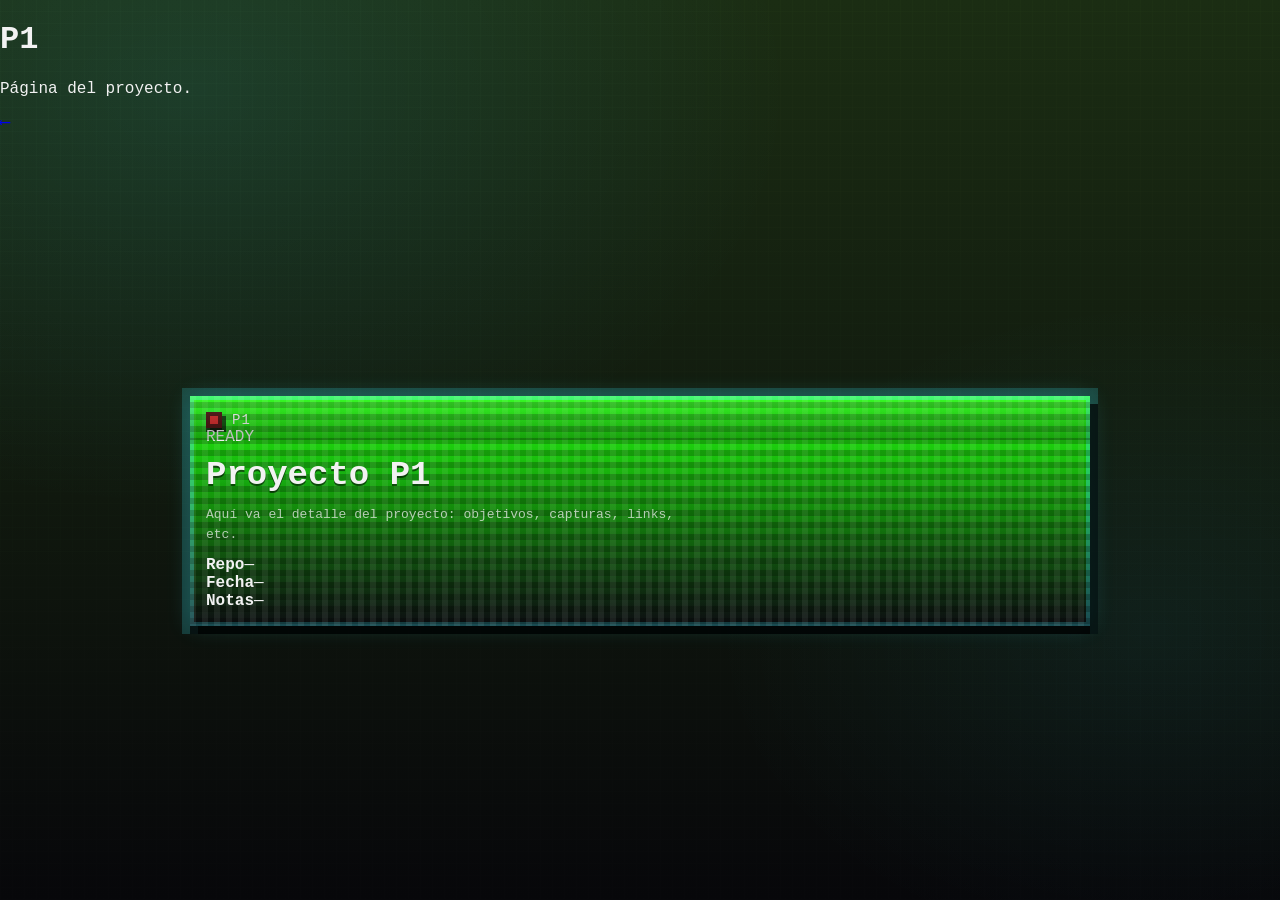
==== p1.html @ d9bd28b8 "Flechas y colores nuevos" ====
<!doctype html>
<html lang="es">

<head>
    <meta charset="utf-8" />
    <meta name="viewport" content="width=device-width, initial-scale=1" />
    <title>P1</title>
    <link rel="stylesheet" href="assets/styles.css" />
</head>

<body>
    <header class="topbar">
        <div class="title">
            <h1>P1</h1>
            <p>Página del proyecto.</p>
        </div>
        <div class="controls">
            <a class="pixel-btn" href="index.html"
                style="display:inline-block;text-decoration:none;line-height:1;">⟵</a>
        </div>
    </header>

    <main class="screen" style="height:calc(100vh - 86px); padding: 18px clamp(16px,4vw,44px) 28px;">
        <div class="card is-active" style="width:min(900px, 100%); height:auto; padding:0;">
            <div class="card-inner">
                <div class="row">
                    <div class="proj"><span class="dot"></span><span>P1</span></div>
                    <span class="chip">READY</span>
                </div>
                <h2 class="big">Proyecto P1</h2>
                <p class="desc">
                    Aquí va el detalle del proyecto: objetivos, capturas, links, etc.
                </p>
                <div class="stats">
                    <div class="stat"><b>Repo</b><span>—</span></div>
                    <div class="stat"><b>Fecha</b><span>—</span></div>
                    <div class="stat"><b>Notas</b><span>—</span></div>
                </div>
            </div>
        </div>
    </main>
</body>

</html>
---- assets/styles.css ----
/* ======================================================
   VARIABLES – TEMA VIDEOJUEGO (ALTO CONTRASTE + NEÓN)
====================================================== */

:root {
  /* fondo más profundo */
  --bg0: #1b2d13;
  --bg1: #07070a;

  /* tarjetas más claras que el fondo */
  --panel: #15ff00;
  --panel2: #101116;

  /* texto */
  --ink: #f2f2f2;
  --muted: #b8b8b8;

  --line: #2f323a;
  --shadow: #000;

  /* acento neón retro */
  --accent: #d42727;

  --pixel: 4px;
  --gap: 22px;
  --snapPad: clamp(24px, 5vw, 64px);

  --cardW: min(86vw, 520px);
  --cardH: min(70vh, 360px);

  --dim: 0.55;
}

/* ======================================================
   BASE
====================================================== */

* {
  box-sizing: border-box;
}

body {
  margin: 0;
  color: var(--ink);
  font-family: ui-monospace, SFMono-Regular, Menlo, Monaco, Consolas, "Liberation Mono", monospace;

  height: 100vh;
  overflow: hidden;

  display: flex;
  flex-direction: column;

  background:
    radial-gradient(1000px 700px at 15% 10%, rgba(65, 241, 255, .10) 0%, transparent 60%),
    radial-gradient(800px 600px at 90% 70%, rgba(65, 241, 255, .06) 0%, transparent 55%),
    linear-gradient(180deg, var(--bg0), var(--bg1));
}

/* grid pixelado sutil */
body::before {
  content: "";
  position: fixed;
  inset: 0;
  pointer-events: none;
  background:
    linear-gradient(90deg, rgba(255, 255, 255, .05) 1px, transparent 1px) 0 0/12px 12px,
    linear-gradient(0deg, rgba(255, 255, 255, .05) 1px, transparent 1px) 0 0/12px 12px;
  mix-blend-mode: overlay;
}

/* ======================================================
   LAYOUT
====================================================== */

.screen {
  flex: 1;
  display: flex;
  justify-content: center;
  align-items: center;
  min-height: 0;
  
}

/* ======================================================
   CARRUSEL
====================================================== */
.rail {
  width: 100vw;
  /* ocupa TODO el ancho visible */
  max-width: none;
  /* quita el límite de 1400px */
  margin: 0;
  /* quita el centrado tipo “caja” */

  display: flex;
  flex-wrap: nowrap;
  align-items: center;
  justify-content: flex-start;
  gap: var(--gap);

  overflow-x: auto;
  overflow-y: hidden;

  scroll-snap-type: x mandatory;
  scroll-behavior: smooth;

  padding: 18px var(--snapPad);

  -webkit-overflow-scrolling: touch;

  scrollbar-width: thin;
  scrollbar-color: #3a3a3a transparent;

  white-space: nowrap;

  /* IMPORTANTE: no uses 50% aquí si quieres “hasta el final” */
  scroll-padding-left: var(--snapPad);
  scroll-padding-right: var(--snapPad);
}

.rail::-webkit-scrollbar {
  height: 10px;
}

.rail::-webkit-scrollbar-thumb {
  background: #3a3a3a;
  border-radius: 999px;
}

.rail::-webkit-scrollbar-track {
  background: transparent;
}

/* ======================================================
   CARTAS PIXEL ART
====================================================== */

.card {
  flex: 0 0 auto;
  width: var(--cardW);
  height: var(--cardH);

  position: relative;
  display: block;
  text-decoration: none;
  color: inherit;

  background: linear-gradient(180deg, var(--panel), var(--panel2));
  image-rendering: pixelated;

  outline: var(--pixel) solid rgba(0, 0, 0, .55);
  outline-offset: calc(var(--pixel) * -1);

  box-shadow:
    0 calc(var(--pixel)*2) 0 0 rgba(0, 0, 0, .65),
    calc(var(--pixel)*2) calc(var(--pixel)*2) 0 0 rgba(0, 0, 0, .65),
    0 0 0 calc(var(--pixel)*2) rgba(10, 10, 14, .9),
    0 18px 40px rgba(0, 0, 0, .55);

  scroll-snap-align: center;
  scroll-margin-left: var(--snapPad);
  scroll-margin-right: var(--snapPad);

  opacity: var(--dim);
  transform: scale(.96);
  filter: saturate(.2) contrast(1.05);

  transition:
    opacity .18s ease,
    transform .18s ease,
    filter .18s ease,
    box-shadow .18s ease;
}

/* patrón pixel + leve bevel */
.card::before {
  content: "";
  position: absolute;
  inset: 0;
  background:
    linear-gradient(90deg, rgba(255, 255, 255, .07) 50%, transparent 50%) 0 0/12px 12px,
    linear-gradient(0deg, rgba(0, 0, 0, .22) 50%, transparent 50%) 0 0/12px 12px,
    linear-gradient(180deg, rgba(255, 255, 255, .06), transparent 50%, rgba(0, 0, 0, .22));
  pointer-events: none;
}

/* barra superior retro */
.card::after {
  content: "";
  position: absolute;
  top: 0;
  left: 0;
  right: 0;
  height: 44px;
  background: linear-gradient(180deg, rgba(255, 255, 255, .10), rgba(0, 0, 0, .25));
  pointer-events: none;
}

/* CARTA ACTIVA */
.card.is-active {
  opacity: 1;
  transform: scale(1);
  filter: none;

  outline: var(--pixel) solid rgba(65, 241, 255, .35);
  outline-offset: calc(var(--pixel) * -1);

  box-shadow:
    0 calc(var(--pixel)*2) 0 0 rgba(0, 0, 0, .70),
    calc(var(--pixel)*2) calc(var(--pixel)*2) 0 0 rgba(0, 0, 0, .70),
    0 0 0 calc(var(--pixel)*2) rgba(65, 241, 255, .18),
    0 0 22px rgba(65, 241, 255, .18);
}

/* ======================================================
   CONTENIDO INTERNO
====================================================== */

.card-inner {
  position: relative;
  height: 100%;
  padding: 16px;
  display: flex;
  flex-direction: column;
  gap: 12px;
}

.proj {
  display: flex;
  align-items: center;
  gap: 10px;
  font-size: 14px;
  letter-spacing: .08em;
  text-transform: uppercase;
}

.dot {
  width: 16px;
  height: 16px;
  background: var(--accent);
  outline: var(--pixel) solid rgba(0, 0, 0, .65);
  outline-offset: calc(var(--pixel)*-1);
  box-shadow:
    0 var(--pixel) 0 0 rgba(0, 0, 0, .65),
    var(--pixel) var(--pixel) 0 0 rgba(0, 0, 0, .65),
    0 0 12px rgba(65, 241, 255, .25);
}

.big {
  margin: 0;
  font-size: clamp(22px, 4vw, 34px);
  line-height: 1.05;
  text-shadow:
    0 2px 0 rgba(0, 0, 0, .55),
    0 0 18px rgba(65, 241, 255, .10);
}

.desc {
  margin: 0;
  color: rgba(242, 242, 242, .72);
  font-size: 13px;
  line-height: 1.5;
  max-width: 60ch;
}

/* ======================================================
   HOVER + ACCESIBILIDAD
====================================================== */

.card,
.rail {
  user-select: none;
}

/* Hover highlight */
.rail:hover .card {
  transform: scale(.96);
  filter: saturate(.2);
}

.rail:hover .card:hover {
  opacity: 1;
  transform: scale(1);
  filter: none;
  outline: var(--pixel) solid rgba(65, 241, 255, .35);
  box-shadow:
    0 calc(var(--pixel)*2) 0 0 rgba(0, 0, 0, .70),
    calc(var(--pixel)*2) calc(var(--pixel)*2) 0 0 rgba(0, 0, 0, .70),
    0 0 0 calc(var(--pixel)*2) rgba(65, 241, 255, .18),
    0 0 22px rgba(65, 241, 255, .18);
}

.card:focus-visible {
  opacity: 1;
  transform: scale(1);
  filter: none;
  outline: var(--pixel) solid var(--accent);
  outline-offset: calc(var(--pixel) * -1);
}

/* ======================================================
   REDUCED MOTION
====================================================== */

@media (prefers-reduced-motion: reduce) {
  .rail {
    scroll-behavior: auto;
  }

  .card {
    transition: none;
  }
}
/* ======================================================
   FLECHAS LATERALES
====================================================== */

.nav-arrow {
  position: fixed;
  top: 50%;
  transform: translateY(-50%);

  width: 64px;
  height: 64px;

  font-size: 42px;
  font-family: inherit;
  color: var(--accent);

  background: linear-gradient(180deg, #15161a, #0c0d11);
  border: none;
  cursor: pointer;

  outline: var(--pixel) solid rgba(0, 0, 0, .6);
  outline-offset: calc(var(--pixel) * -1);

  box-shadow:
    0 var(--pixel) 0 0 rgba(0, 0, 0, .6),
    var(--pixel) var(--pixel) 0 0 rgba(0, 0, 0, .6),
    0 0 20px rgba(65, 241, 255, .15);

  transition: transform .15s ease, box-shadow .15s ease, opacity .15s ease;

  z-index: 100;
}

/* Posición */
.nav-arrow.left {
  left: 24px;
}

.nav-arrow.right {
  right: 24px;
}

/* Hover */
.nav-arrow:hover {
  transform: translateY(-50%) scale(1.1);
  box-shadow:
    0 var(--pixel) 0 0 rgba(0, 0, 0, .6),
    var(--pixel) var(--pixel) 0 0 rgba(0, 0, 0, .6),
    0 0 30px rgba(65, 241, 255, .35);
}

/* Active (click) */
.nav-arrow:active {
  transform: translateY(-50%) scale(.95);
}

/* Opcional: ocultarlas en móvil */
@media (max-width: 768px) {
  .nav-arrow {
    display: none;
  }
}
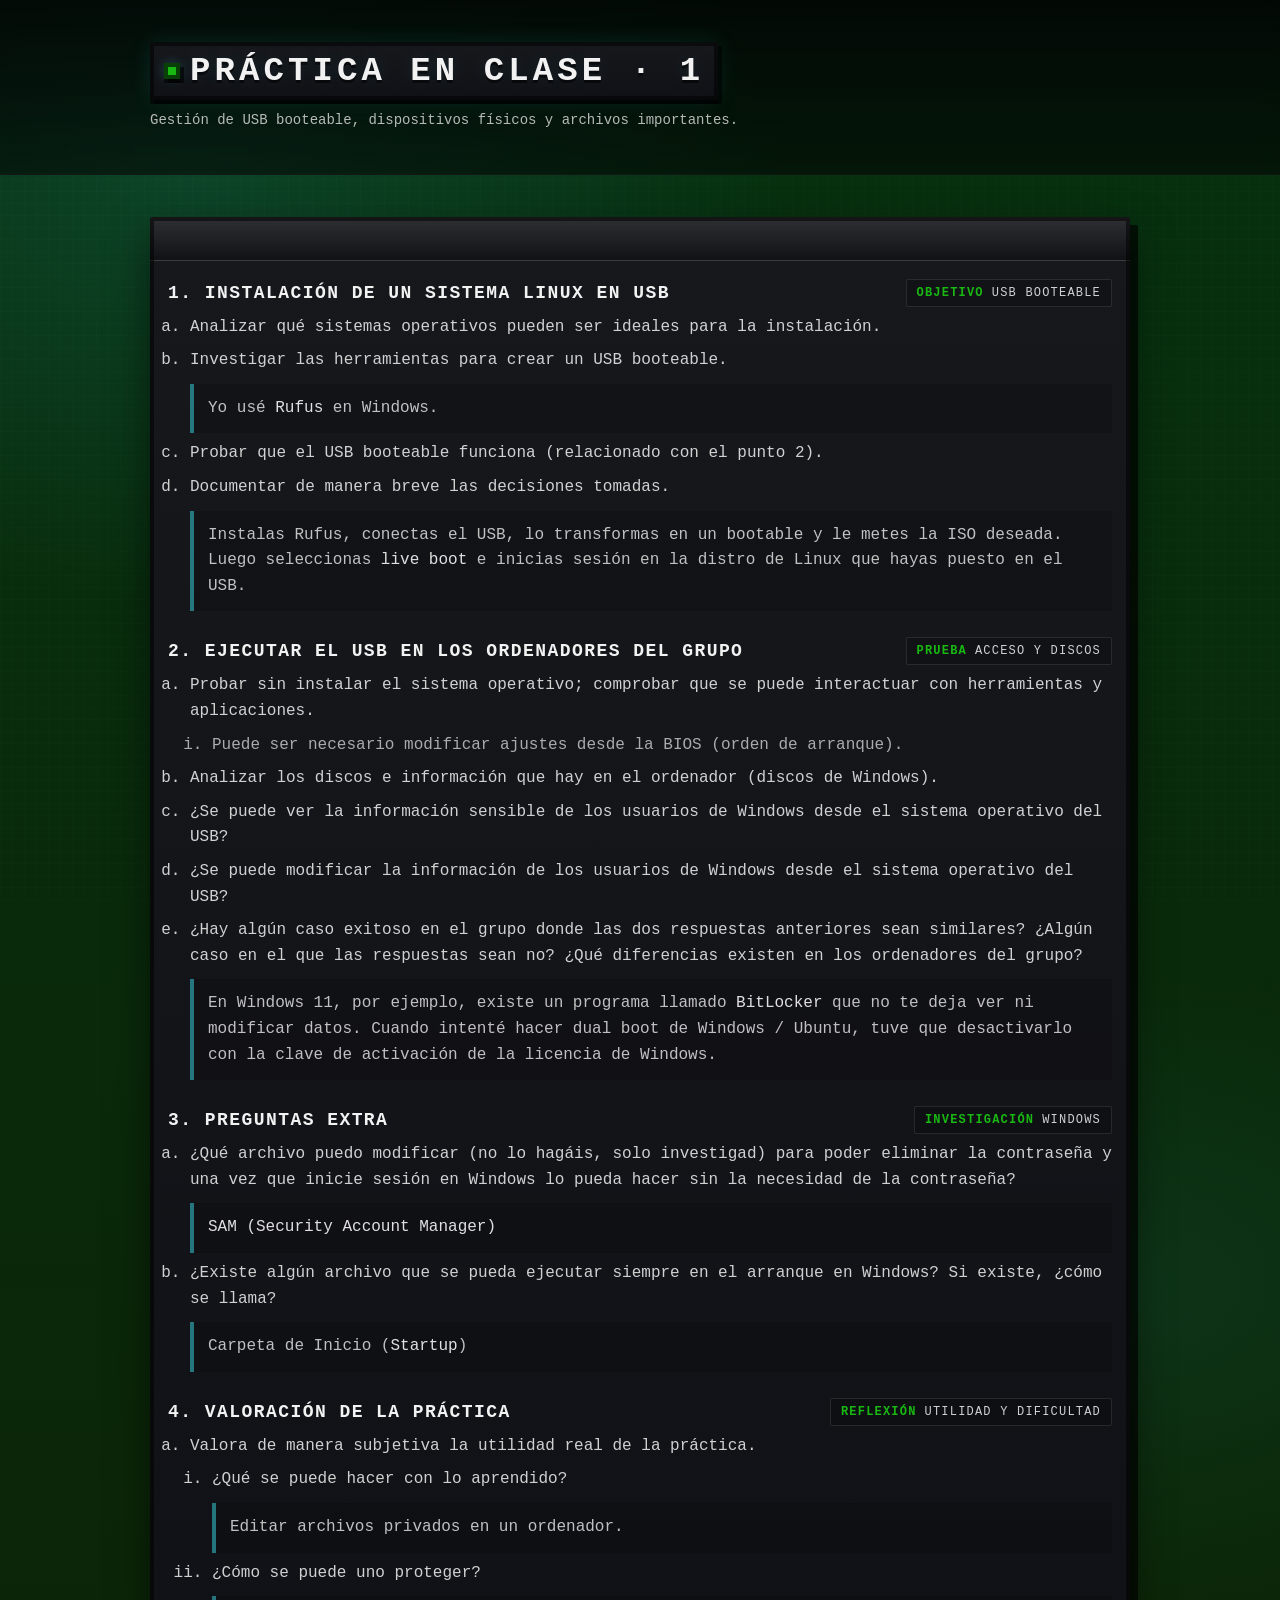
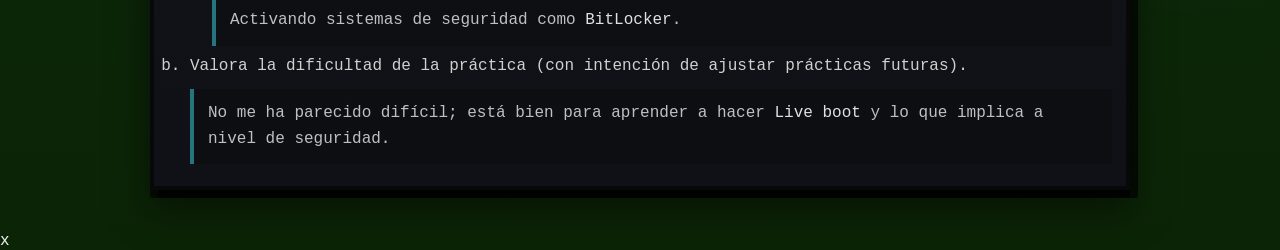
==== commit eef2d2af: "final v1" ====
--- a/p1.html
+++ b/p1.html
@@ -4,41 +4,369 @@
 <head>
     <meta charset="utf-8" />
     <meta name="viewport" content="width=device-width, initial-scale=1" />
-    <title>P1</title>
-    <link rel="stylesheet" href="assets/styles.css" />
+    <title>Práctica en clase - 1</title>
+    <style>
+        :root {
+            --bg0: #063110;
+            --bg1: #0c2406;
+            --panel: #17181c;
+            --panel2: #101116;
+            --ink: #f2f2f2;
+            --muted: #b8b8b8;
+            --line: #2f323a;
+            --accent: #19b813;
+            --pixel: 4px;
+            --pad: clamp(18px, 4vw, 42px);
+            --max: 980px;
+        }
+
+        * {
+            box-sizing: border-box;
+        }
+
+        body {
+            margin: 0;
+            min-height: 100vh;
+            color: var(--ink);
+            font-family: ui-monospace, SFMono-Regular, Menlo, Monaco, Consolas, "Liberation Mono", monospace;
+            background:
+                radial-gradient(1000px 700px at 15% 10%, rgba(65, 241, 255, .10) 0%, transparent 60%),
+                radial-gradient(800px 600px at 90% 70%, rgba(65, 241, 255, .06) 0%, transparent 55%),
+                linear-gradient(180deg, var(--bg0), var(--bg1));
+            overflow-x: hidden;
+        }
+
+        body::before {
+            content: "";
+            position: fixed;
+            inset: 0;
+            pointer-events: none;
+            background:
+                linear-gradient(90deg, rgba(255, 255, 255, .05) 1px, transparent 1px) 0 0/12px 12px,
+                linear-gradient(0deg, rgba(255, 255, 255, .05) 1px, transparent 1px) 0 0/12px 12px;
+            mix-blend-mode: overlay;
+        }
+
+        header {
+            position: sticky;
+            top: 0;
+            z-index: 10;
+            backdrop-filter: blur(8px);
+            background: linear-gradient(180deg, rgba(2, 2, 3, .85), rgba(2, 2, 3, .55));
+            border-bottom: 1px solid rgba(255, 255, 255, .06);
+        }
+
+        .wrap {
+            width: min(var(--max), calc(100vw - 2*var(--pad)));
+            margin: 0 auto;
+            padding: var(--pad) 0;
+        }
+
+        .title {
+            display: flex;
+            align-items: center;
+            gap: 12px;
+            flex-wrap: wrap;
+            margin: 0;
+            letter-spacing: .12em;
+            text-transform: uppercase;
+            font-size: clamp(22px, 3vw, 34px);
+            text-shadow: 0 3px 0 rgba(0, 0, 0, .55), 0 0 18px rgba(65, 241, 255, .10);
+        }
+
+        .badge {
+            display: inline-flex;
+            align-items: center;
+            gap: 10px;
+            padding: 10px 14px;
+            background: linear-gradient(180deg, var(--panel), var(--panel2));
+            outline: var(--pixel) solid rgba(0, 0, 0, .55);
+            outline-offset: calc(var(--pixel) * -1);
+            box-shadow:
+                0 var(--pixel) 0 0 rgba(0, 0, 0, .6),
+                var(--pixel) var(--pixel) 0 0 rgba(0, 0, 0, .6),
+                0 0 22px rgba(65, 241, 255, .10);
+            border-radius: 2px;
+        }
+
+        .dot {
+            width: 16px;
+            height: 16px;
+            background: var(--accent);
+            outline: var(--pixel) solid rgba(0, 0, 0, .65);
+            outline-offset: calc(var(--pixel) * -1);
+            box-shadow:
+                0 var(--pixel) 0 0 rgba(0, 0, 0, .65),
+                var(--pixel) var(--pixel) 0 0 rgba(0, 0, 0, .65),
+                0 0 12px rgba(65, 241, 255, .22);
+        }
+
+        .subtitle {
+            margin: 10px 0 0;
+            color: rgba(242, 242, 242, .75);
+            line-height: 1.55;
+            max-width: 80ch;
+            font-size: 14px;
+        }
+
+        main {
+            position: relative;
+        }
+
+        .card {
+            background: linear-gradient(180deg, var(--panel), var(--panel2));
+            outline: var(--pixel) solid rgba(0, 0, 0, .55);
+            outline-offset: calc(var(--pixel) * -1);
+            box-shadow:
+                0 calc(var(--pixel)*2) 0 0 rgba(0, 0, 0, .65),
+                calc(var(--pixel)*2) calc(var(--pixel)*2) 0 0 rgba(0, 0, 0, .65),
+                0 18px 40px rgba(0, 0, 0, .50);
+            border-radius: 2px;
+            overflow: hidden;
+        }
+
+        .card .bar {
+            height: 44px;
+            background: linear-gradient(180deg, rgba(255, 255, 255, .10), rgba(0, 0, 0, .25));
+            border-bottom: 1px solid rgba(255, 255, 255, .06);
+        }
+
+        .content {
+            padding: 18px;
+            display: flex;
+            flex-direction: column;
+            gap: 18px;
+        }
+
+        h2 {
+            margin: 0;
+            font-size: 18px;
+            letter-spacing: .08em;
+            text-transform: uppercase;
+        }
+
+        .section-head {
+            display: flex;
+            align-items: center;
+            justify-content: space-between;
+            gap: 10px;
+            flex-wrap: wrap;
+        }
+
+        .chip {
+            display: inline-flex;
+            align-items: center;
+            gap: 8px;
+            padding: 6px 10px;
+            font-size: 12px;
+            letter-spacing: .10em;
+            text-transform: uppercase;
+            color: rgba(242, 242, 242, .85);
+            border: 1px solid rgba(255, 255, 255, .10);
+            background: rgba(0, 0, 0, .18);
+            border-radius: 2px;
+        }
+
+        .chip b {
+            color: var(--accent);
+        }
+
+        ol,
+        ul {
+            margin: 8px 0 0;
+            padding-left: 22px;
+        }
+
+        li {
+            margin: 8px 0;
+            line-height: 1.6;
+            color: rgba(242, 242, 242, .85);
+        }
+
+        li small {
+            color: rgba(242, 242, 242, .65);
+        }
+
+        .note {
+            margin-top: 10px;
+            padding: 12px 14px;
+            border-left: 4px solid rgba(65, 241, 255, .45);
+            background: rgba(0, 0, 0, .18);
+            color: rgba(242, 242, 242, .78);
+            line-height: 1.6;
+        }
+
+        code,
+        .mono {
+            font-family: inherit;
+            color: rgba(242, 242, 242, .92);
+        }
+
+        .muted {
+            color: rgba(242, 242, 242, .68);
+        }
+
+        footer {
+            padding: 28px 0 40px;
+            color: rgba(242, 242, 242, .55);
+            font-size: 12px;
+            text-align: center;
+        }
+
+        a {
+            color: var(--accent);
+        }
+    </style>
 </head>
 
 <body>
-    <header class="topbar">
-        <div class="title">
-            <h1>P1</h1>
-            <p>Página del proyecto.</p>
-        </div>
-        <div class="controls">
-            <a class="pixel-btn" href="index.html"
-                style="display:inline-block;text-decoration:none;line-height:1;">⟵</a>
+    <header>
+        <div class="wrap">
+            <h1 class="title">
+                <span class="badge">
+                    <span class="dot" aria-hidden="true"></span>
+                    PRÁCTICA EN CLASE · 1
+                </span>
+            </h1>
+            <p class="subtitle">
+                Gestión de USB booteable, dispositivos físicos y archivos importantes.
+            </p>
         </div>
     </header>
 
-    <main class="screen" style="height:calc(100vh - 86px); padding: 18px clamp(16px,4vw,44px) 28px;">
-        <div class="card is-active" style="width:min(900px, 100%); height:auto; padding:0;">
-            <div class="card-inner">
-                <div class="row">
-                    <div class="proj"><span class="dot"></span><span>P1</span></div>
-                    <span class="chip">READY</span>
-                </div>
-                <h2 class="big">Proyecto P1</h2>
-                <p class="desc">
-                    Aquí va el detalle del proyecto: objetivos, capturas, links, etc.
-                </p>
-                <div class="stats">
-                    <div class="stat"><b>Repo</b><span>—</span></div>
-                    <div class="stat"><b>Fecha</b><span>—</span></div>
-                    <div class="stat"><b>Notas</b><span>—</span></div>
-                </div>
+    <main class="wrap">
+        <article class="card">
+            <div class="bar" aria-hidden="true"></div>
+            <div class="content">
+
+                <section>
+                    <div class="section-head">
+                        <h2>1. Instalación de un sistema Linux en USB</h2>
+                        <span class="chip"><b>Objetivo</b> USB booteable</span>
+                    </div>
+                    <ol type="a">
+                        <li>
+                            Analizar qué sistemas operativos pueden ser ideales para la instalación.
+                        </li>
+                        <li>
+                            Investigar las herramientas para crear un USB booteable.
+                            <div class="note">
+                                Yo usé <span class="mono">Rufus</span> en Windows.
+                            </div>
+                        </li>
+                        <li>
+                            Probar que el USB booteable funciona (relacionado con el punto 2).
+                        </li>
+                        <li>
+                            Documentar de manera breve las decisiones tomadas.
+                            <div class="note">
+                                Instalas Rufus, conectas el USB, lo transformas en un bootable y le metes la ISO
+                                deseada.
+                                Luego seleccionas <span class="mono">live boot</span> e inicias sesión en la distro de
+                                Linux que hayas puesto en el USB.
+                            </div>
+                        </li>
+                    </ol>
+                </section>
+
+                <section>
+                    <div class="section-head">
+                        <h2>2. Ejecutar el USB en los ordenadores del grupo</h2>
+                        <span class="chip"><b>Prueba</b> acceso y discos</span>
+                    </div>
+                    <ol type="a">
+                        <li>
+                            Probar sin instalar el sistema operativo; comprobar que se puede interactuar con
+                            herramientas y aplicaciones.
+                            <ol type="i">
+                                <li class="muted">Puede ser necesario modificar ajustes desde la BIOS (orden de
+                                    arranque).</li>
+                            </ol>
+                        </li>
+                        <li>
+                            Analizar los discos e información que hay en el ordenador (discos de Windows).
+                        </li>
+                        <li>
+                            ¿Se puede ver la información sensible de los usuarios de Windows desde el sistema operativo
+                            del USB?
+                        </li>
+                        <li>
+                            ¿Se puede modificar la información de los usuarios de Windows desde el sistema operativo del
+                            USB?
+                        </li>
+                        <li>
+                            ¿Hay algún caso exitoso en el grupo donde las dos respuestas anteriores sean similares?
+                            ¿Algún caso en el que las respuestas sean no? ¿Qué diferencias existen en los ordenadores
+                            del grupo?
+                            <div class="note">
+                                En Windows 11, por ejemplo, existe un programa llamado <span
+                                    class="mono">BitLocker</span> que no te deja ver ni modificar datos.
+                                Cuando intenté hacer dual boot de Windows / Ubuntu, tuve que desactivarlo con la clave
+                                de activación de la licencia de Windows.
+                            </div>
+                        </li>
+                    </ol>
+                </section>
+
+                <section>
+                    <div class="section-head">
+                        <h2>3. Preguntas extra</h2>
+                        <span class="chip"><b>Investigación</b> Windows</span>
+                    </div>
+                    <ol type="a">
+                        <li>
+                            ¿Qué archivo puedo modificar (no lo hagáis, solo investigad) para poder eliminar la
+                            contraseña y una vez que inicie sesión en Windows lo pueda hacer sin la necesidad de la
+                            contraseña?
+                            <div class="note">
+                                <span class="mono">SAM (Security Account Manager)</span>
+                            </div>
+                        </li>
+                        <li>
+                            ¿Existe algún archivo que se pueda ejecutar siempre en el arranque en Windows? Si existe,
+                            ¿cómo se llama?
+                            <div class="note">
+                                Carpeta de Inicio (<span class="mono">Startup</span>)
+                            </div>
+                        </li>
+                    </ol>
+                </section>
+
+                <section>
+                    <div class="section-head">
+                        <h2>4. Valoración de la práctica</h2>
+                        <span class="chip"><b>Reflexión</b> utilidad y dificultad</span>
+                    </div>
+
+                    <ol type="a">
+                        <li>
+                            Valora de manera subjetiva la utilidad real de la práctica.
+                            <ol type="i">
+                                <li>
+                                    ¿Qué se puede hacer con lo aprendido?
+                                    <div class="note">Editar archivos privados en un ordenador.</div>
+                                </li>
+                                <li>
+                                    ¿Cómo se puede uno proteger?
+                                    <div class="note">Activando sistemas de seguridad como <span
+                                            class="mono">BitLocker</span>.</div>
+                                </li>
+                            </ol>
+                        </li>
+                        <li>
+                            Valora la dificultad de la práctica (con intención de ajustar prácticas futuras).
+                            <div class="note">
+                                No me ha parecido difícil; está bien para aprender a hacer <span class="mono">Live
+                                    boot</span> y lo que implica a nivel de seguridad.
+                            </div>
+                        </li>
+                    </ol>
+                </section>
+
             </div>
-        </div>
+        </article>
+
     </main>
 </body>
 
-</html>+</html>x
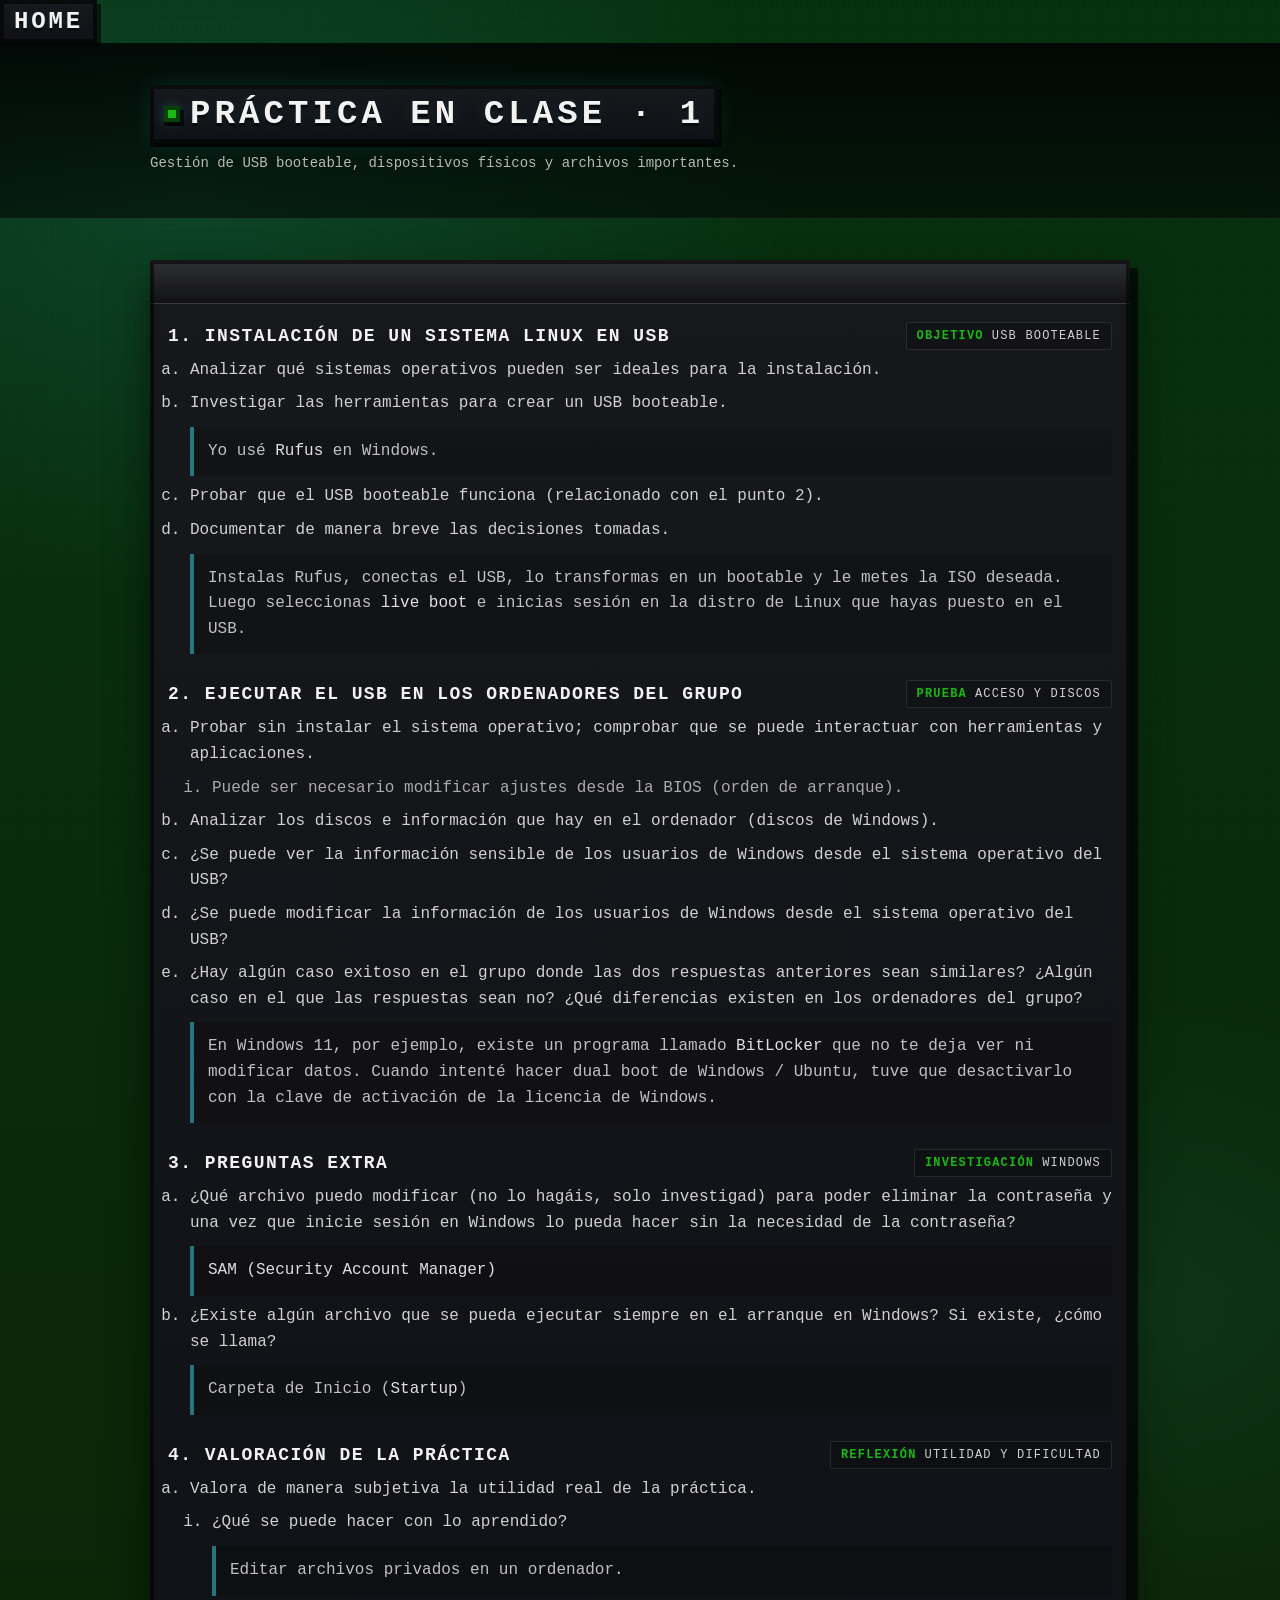
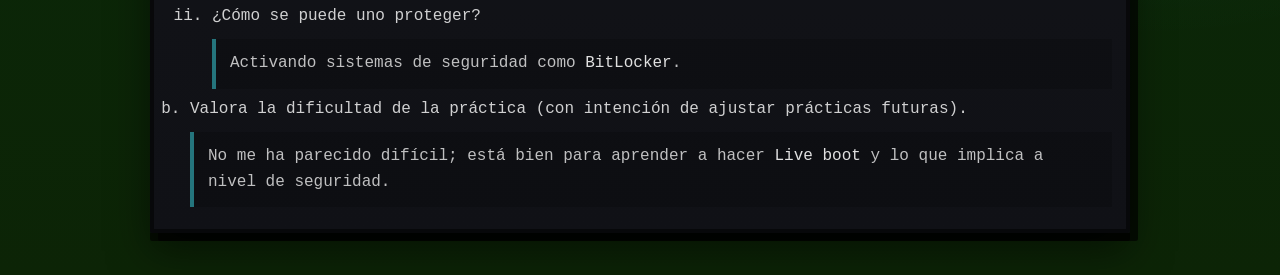
==== commit 073e6329: "botones y video" ====
--- a/p1.html
+++ b/p1.html
@@ -4,7 +4,10 @@
 <head>
     <meta charset="utf-8" />
     <meta name="viewport" content="width=device-width, initial-scale=1" />
-    <title>Práctica en clase - 1</title>
+    <h1 class="title">
+    
+        <a href="index.html" class="home-btn">HOME</a>
+    </h1>
     <style>
         :root {
             --bg0: #063110;
@@ -216,6 +219,29 @@
         a {
             color: var(--accent);
         }
+        .home-btn {
+    padding: 8px 14px;
+    font-size: 24px;
+    letter-spacing: .12em;
+    text-transform: uppercase;
+    text-decoration: none;
+    color: var(--ink);
+    background: linear-gradient(180deg, var(--panel), var(--panel2));
+    outline: var(--pixel) solid rgba(0, 0, 0, .6);
+    outline-offset: calc(var(--pixel) * -1);
+    box-shadow:
+        0 var(--pixel) 0 0 rgba(0, 0, 0, .6),
+        var(--pixel) var(--pixel) 0 0 rgba(0, 0, 0, .6);
+    transition: transform .08s ease;
+}
+
+.home-btn:hover {
+    transform: translateY(-2px);
+}
+
+.home-btn:active {
+    transform: translateY(2px);
+}
     </style>
 </head>
 
@@ -369,4 +395,4 @@
     </main>
 </body>
 
-</html>x+</html>
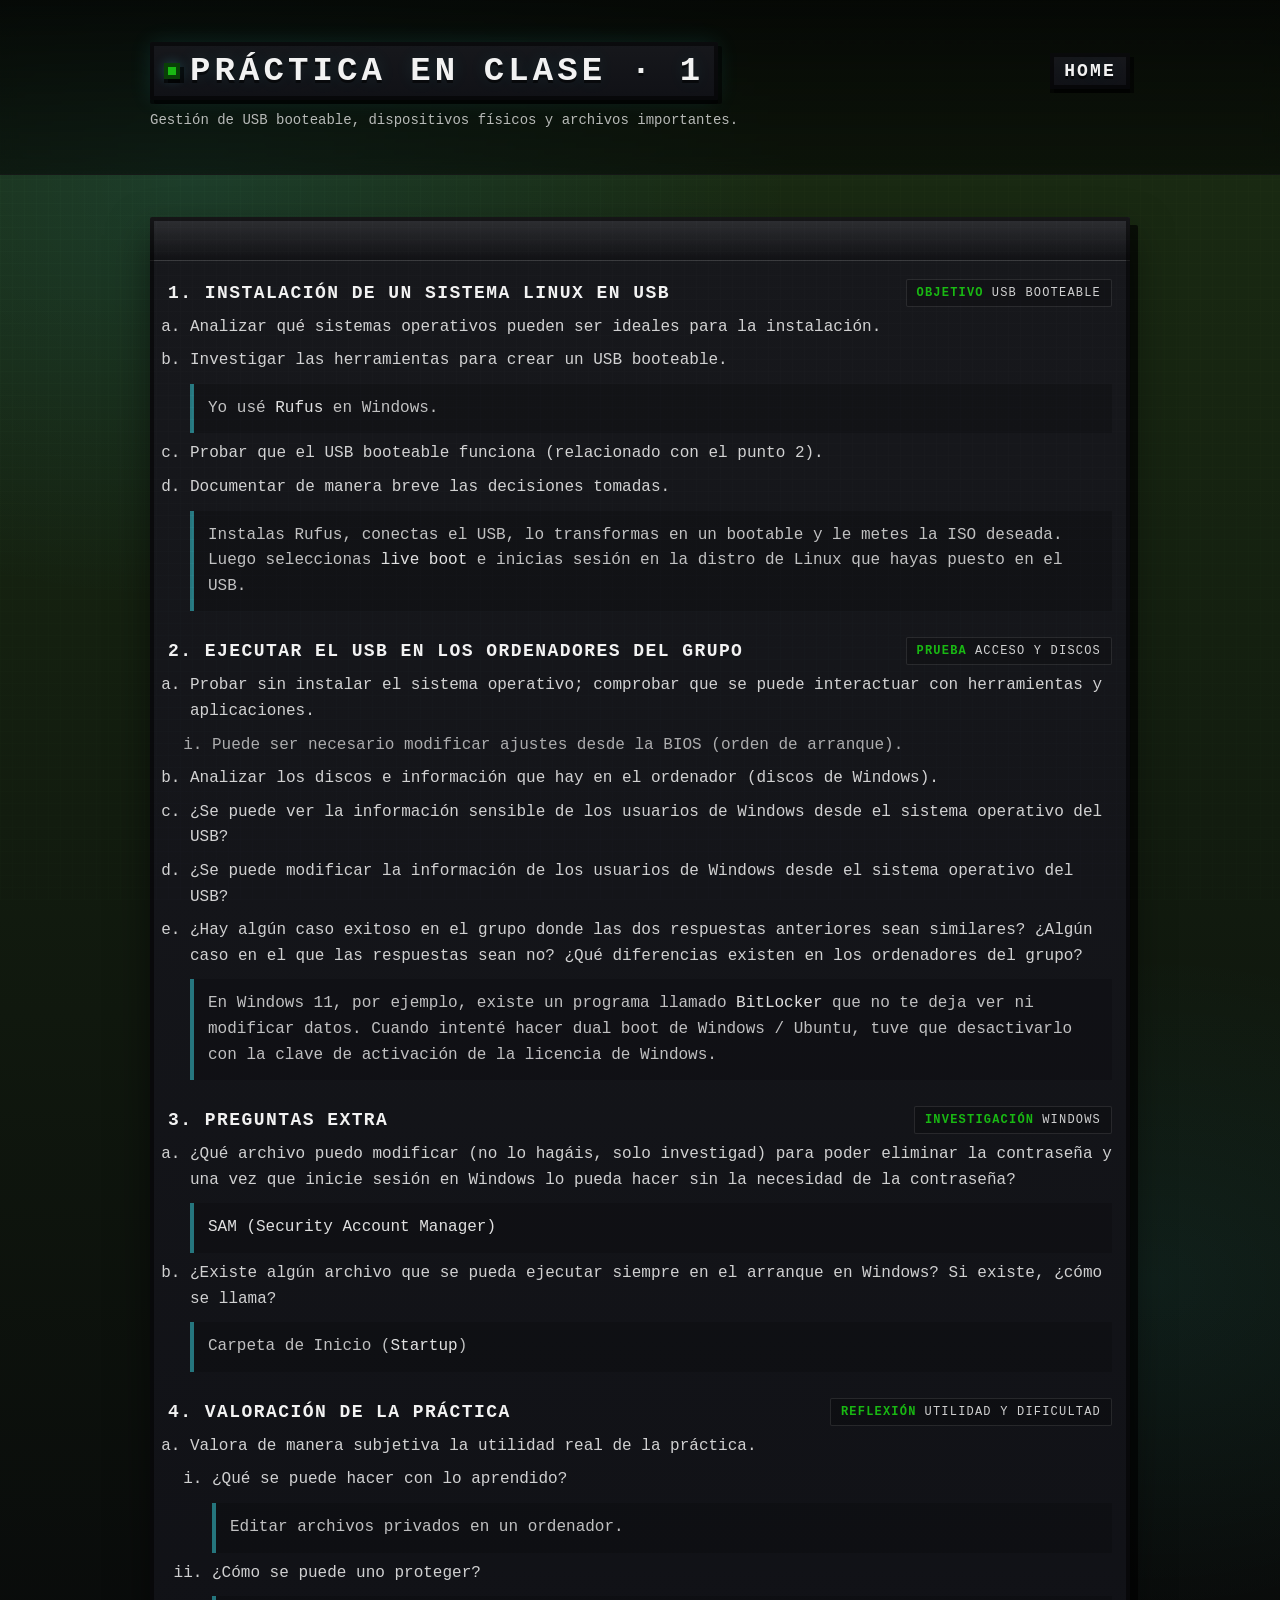
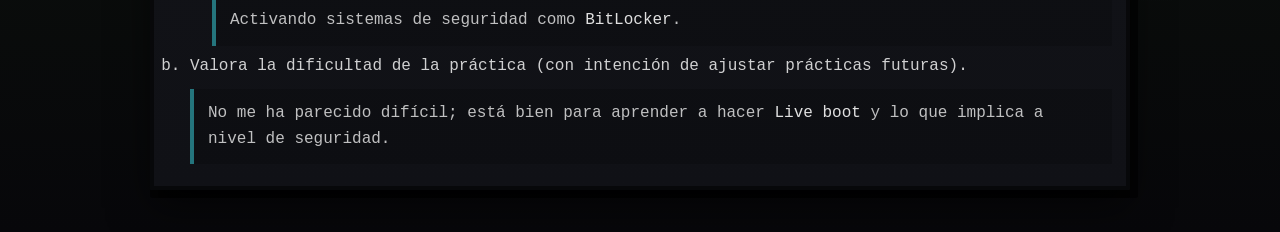
==== commit 8a85d350: "practica 2" ====
--- a/p1.html
+++ b/p1.html
@@ -4,245 +4,10 @@
 <head>
     <meta charset="utf-8" />
     <meta name="viewport" content="width=device-width, initial-scale=1" />
+    <link rel="stylesheet" href="assets/retro.css" />
     <h1 class="title">
     
-        <a href="index.html" class="home-btn">HOME</a>
-    </h1>
-    <style>
-        :root {
-            --bg0: #063110;
-            --bg1: #0c2406;
-            --panel: #17181c;
-            --panel2: #101116;
-            --ink: #f2f2f2;
-            --muted: #b8b8b8;
-            --line: #2f323a;
-            --accent: #19b813;
-            --pixel: 4px;
-            --pad: clamp(18px, 4vw, 42px);
-            --max: 980px;
-        }
-
-        * {
-            box-sizing: border-box;
-        }
-
-        body {
-            margin: 0;
-            min-height: 100vh;
-            color: var(--ink);
-            font-family: ui-monospace, SFMono-Regular, Menlo, Monaco, Consolas, "Liberation Mono", monospace;
-            background:
-                radial-gradient(1000px 700px at 15% 10%, rgba(65, 241, 255, .10) 0%, transparent 60%),
-                radial-gradient(800px 600px at 90% 70%, rgba(65, 241, 255, .06) 0%, transparent 55%),
-                linear-gradient(180deg, var(--bg0), var(--bg1));
-            overflow-x: hidden;
-        }
-
-        body::before {
-            content: "";
-            position: fixed;
-            inset: 0;
-            pointer-events: none;
-            background:
-                linear-gradient(90deg, rgba(255, 255, 255, .05) 1px, transparent 1px) 0 0/12px 12px,
-                linear-gradient(0deg, rgba(255, 255, 255, .05) 1px, transparent 1px) 0 0/12px 12px;
-            mix-blend-mode: overlay;
-        }
-
-        header {
-            position: sticky;
-            top: 0;
-            z-index: 10;
-            backdrop-filter: blur(8px);
-            background: linear-gradient(180deg, rgba(2, 2, 3, .85), rgba(2, 2, 3, .55));
-            border-bottom: 1px solid rgba(255, 255, 255, .06);
-        }
-
-        .wrap {
-            width: min(var(--max), calc(100vw - 2*var(--pad)));
-            margin: 0 auto;
-            padding: var(--pad) 0;
-        }
-
-        .title {
-            display: flex;
-            align-items: center;
-            gap: 12px;
-            flex-wrap: wrap;
-            margin: 0;
-            letter-spacing: .12em;
-            text-transform: uppercase;
-            font-size: clamp(22px, 3vw, 34px);
-            text-shadow: 0 3px 0 rgba(0, 0, 0, .55), 0 0 18px rgba(65, 241, 255, .10);
-        }
-
-        .badge {
-            display: inline-flex;
-            align-items: center;
-            gap: 10px;
-            padding: 10px 14px;
-            background: linear-gradient(180deg, var(--panel), var(--panel2));
-            outline: var(--pixel) solid rgba(0, 0, 0, .55);
-            outline-offset: calc(var(--pixel) * -1);
-            box-shadow:
-                0 var(--pixel) 0 0 rgba(0, 0, 0, .6),
-                var(--pixel) var(--pixel) 0 0 rgba(0, 0, 0, .6),
-                0 0 22px rgba(65, 241, 255, .10);
-            border-radius: 2px;
-        }
-
-        .dot {
-            width: 16px;
-            height: 16px;
-            background: var(--accent);
-            outline: var(--pixel) solid rgba(0, 0, 0, .65);
-            outline-offset: calc(var(--pixel) * -1);
-            box-shadow:
-                0 var(--pixel) 0 0 rgba(0, 0, 0, .65),
-                var(--pixel) var(--pixel) 0 0 rgba(0, 0, 0, .65),
-                0 0 12px rgba(65, 241, 255, .22);
-        }
-
-        .subtitle {
-            margin: 10px 0 0;
-            color: rgba(242, 242, 242, .75);
-            line-height: 1.55;
-            max-width: 80ch;
-            font-size: 14px;
-        }
-
-        main {
-            position: relative;
-        }
-
-        .card {
-            background: linear-gradient(180deg, var(--panel), var(--panel2));
-            outline: var(--pixel) solid rgba(0, 0, 0, .55);
-            outline-offset: calc(var(--pixel) * -1);
-            box-shadow:
-                0 calc(var(--pixel)*2) 0 0 rgba(0, 0, 0, .65),
-                calc(var(--pixel)*2) calc(var(--pixel)*2) 0 0 rgba(0, 0, 0, .65),
-                0 18px 40px rgba(0, 0, 0, .50);
-            border-radius: 2px;
-            overflow: hidden;
-        }
-
-        .card .bar {
-            height: 44px;
-            background: linear-gradient(180deg, rgba(255, 255, 255, .10), rgba(0, 0, 0, .25));
-            border-bottom: 1px solid rgba(255, 255, 255, .06);
-        }
-
-        .content {
-            padding: 18px;
-            display: flex;
-            flex-direction: column;
-            gap: 18px;
-        }
-
-        h2 {
-            margin: 0;
-            font-size: 18px;
-            letter-spacing: .08em;
-            text-transform: uppercase;
-        }
-
-        .section-head {
-            display: flex;
-            align-items: center;
-            justify-content: space-between;
-            gap: 10px;
-            flex-wrap: wrap;
-        }
-
-        .chip {
-            display: inline-flex;
-            align-items: center;
-            gap: 8px;
-            padding: 6px 10px;
-            font-size: 12px;
-            letter-spacing: .10em;
-            text-transform: uppercase;
-            color: rgba(242, 242, 242, .85);
-            border: 1px solid rgba(255, 255, 255, .10);
-            background: rgba(0, 0, 0, .18);
-            border-radius: 2px;
-        }
-
-        .chip b {
-            color: var(--accent);
-        }
-
-        ol,
-        ul {
-            margin: 8px 0 0;
-            padding-left: 22px;
-        }
-
-        li {
-            margin: 8px 0;
-            line-height: 1.6;
-            color: rgba(242, 242, 242, .85);
-        }
-
-        li small {
-            color: rgba(242, 242, 242, .65);
-        }
-
-        .note {
-            margin-top: 10px;
-            padding: 12px 14px;
-            border-left: 4px solid rgba(65, 241, 255, .45);
-            background: rgba(0, 0, 0, .18);
-            color: rgba(242, 242, 242, .78);
-            line-height: 1.6;
-        }
-
-        code,
-        .mono {
-            font-family: inherit;
-            color: rgba(242, 242, 242, .92);
-        }
-
-        .muted {
-            color: rgba(242, 242, 242, .68);
-        }
-
-        footer {
-            padding: 28px 0 40px;
-            color: rgba(242, 242, 242, .55);
-            font-size: 12px;
-            text-align: center;
-        }
-
-        a {
-            color: var(--accent);
-        }
-        .home-btn {
-    padding: 8px 14px;
-    font-size: 24px;
-    letter-spacing: .12em;
-    text-transform: uppercase;
-    text-decoration: none;
-    color: var(--ink);
-    background: linear-gradient(180deg, var(--panel), var(--panel2));
-    outline: var(--pixel) solid rgba(0, 0, 0, .6);
-    outline-offset: calc(var(--pixel) * -1);
-    box-shadow:
-        0 var(--pixel) 0 0 rgba(0, 0, 0, .6),
-        var(--pixel) var(--pixel) 0 0 rgba(0, 0, 0, .6);
-    transition: transform .08s ease;
-}
-
-.home-btn:hover {
-    transform: translateY(-2px);
-}
-
-.home-btn:active {
-    transform: translateY(2px);
-}
-    </style>
+     </h1>
 </head>
 
 <body>
@@ -253,7 +18,10 @@
                     <span class="dot" aria-hidden="true"></span>
                     PRÁCTICA EN CLASE · 1
                 </span>
+                <a href="index.html" class="home-btn">HOME</a>
             </h1>
+
+
             <p class="subtitle">
                 Gestión de USB booteable, dispositivos físicos y archivos importantes.
             </p>
--- a/assets/retro.css
+++ b/assets/retro.css
@@ -0,0 +1,246 @@
+/* ======================================================
+   THEME RETRO / PIXEL (REUTILIZABLE)
+   - Úsalo en múltiples páginas
+   - Mantiene el look: fondo, tarjetas, chips, notas, etc.
+====================================================== */
+
+/* ---------- Variables de tema (puedes cambiarlas por página) ---------- */
+:root{
+  --bg0: #1b2d13;
+  --bg1: #07070a;
+
+  --panel: #17181c;
+  --panel2: #101116;
+
+  --ink: #f2f2f2;
+  --muted: #b8b8b8;
+
+  --line: #2f323a;
+  --accent: #19b813;
+
+  --pixel: 4px;
+  --pad: clamp(18px, 4vw, 42px);
+  --max: 980px;
+}
+
+/* ---------- Reset base ---------- */
+*{ box-sizing: border-box; }
+
+body{
+  margin: 0;
+  min-height: 100vh;
+  color: var(--ink);
+  font-family: ui-monospace, SFMono-Regular, Menlo, Monaco, Consolas, "Liberation Mono", monospace;
+  background:
+    radial-gradient(1000px 700px at 15% 10%, rgba(65, 241, 255, .10) 0%, transparent 60%),
+    radial-gradient(800px 600px at 90% 70%, rgba(65, 241, 255, .06) 0%, transparent 55%),
+    linear-gradient(180deg, var(--bg0), var(--bg1));
+  overflow-x: hidden;
+}
+
+/* grid overlay */
+body::before{
+  content:"";
+  position: fixed;
+  inset: 0;
+  pointer-events: none;
+  background:
+    linear-gradient(90deg, rgba(255,255,255,.05) 1px, transparent 1px) 0 0/12px 12px,
+    linear-gradient(0deg, rgba(255,255,255,.05) 1px, transparent 1px) 0 0/12px 12px;
+  mix-blend-mode: overlay;
+}
+
+a{ color: var(--accent); }
+
+/* ---------- Layout ---------- */
+.wrap{
+  width: min(var(--max), calc(100vw - 2*var(--pad)));
+  margin: 0 auto;
+  padding: var(--pad) 0;
+}
+
+header{
+  position: sticky;
+  top: 0;
+  z-index: 10;
+  backdrop-filter: blur(8px);
+  background: linear-gradient(180deg, rgba(2,2,3,.85), rgba(2,2,3,.55));
+  border-bottom: 1px solid rgba(255,255,255,.06);
+}
+
+/* ---------- Título / badge ---------- */
+.title{
+  display: flex;
+  align-items: center;
+  justify-content: space-between; /* deja espacio para HOME */
+  gap: 12px;
+  flex-wrap: wrap;
+  margin: 0;
+  letter-spacing: .12em;
+  text-transform: uppercase;
+  font-size: clamp(22px, 3vw, 34px);
+  text-shadow: 0 3px 0 rgba(0,0,0,.55), 0 0 18px rgba(65,241,255,.10);
+}
+
+.badge{
+  display: inline-flex;
+  align-items: center;
+  gap: 10px;
+  padding: 10px 14px;
+  background: linear-gradient(180deg, var(--panel), var(--panel2));
+  outline: var(--pixel) solid rgba(0,0,0,.55);
+  outline-offset: calc(var(--pixel) * -1);
+  box-shadow:
+    0 var(--pixel) 0 0 rgba(0,0,0,.6),
+    var(--pixel) var(--pixel) 0 0 rgba(0,0,0,.6),
+    0 0 22px rgba(65,241,255,.10);
+  border-radius: 2px;
+}
+
+.dot{
+  width: 16px;
+  height: 16px;
+  background: var(--accent);
+  outline: var(--pixel) solid rgba(0,0,0,.65);
+  outline-offset: calc(var(--pixel) * -1);
+  box-shadow:
+    0 var(--pixel) 0 0 rgba(0,0,0,.65),
+    var(--pixel) var(--pixel) 0 0 rgba(0,0,0,.65),
+    0 0 12px rgba(65,241,255,.22);
+}
+
+.subtitle{
+  margin: 10px 0 0;
+  color: rgba(242,242,242,.75);
+  line-height: 1.55;
+  max-width: 80ch;
+  font-size: 14px;
+}
+
+/* ---------- Botón HOME ---------- */
+.home-btn{
+  padding: 8px 14px;
+  font-size: 18px;
+  letter-spacing: .12em;
+  text-transform: uppercase;
+  text-decoration: none;
+  color: var(--ink);
+  background: linear-gradient(180deg, var(--panel), var(--panel2));
+  outline: var(--pixel) solid rgba(0,0,0,.6);
+  outline-offset: calc(var(--pixel) * -1);
+  box-shadow:
+    0 var(--pixel) 0 0 rgba(0,0,0,.6),
+    var(--pixel) var(--pixel) 0 0 rgba(0,0,0,.6);
+  transition: transform .08s ease;
+}
+.home-btn:hover{ transform: translateY(-2px); }
+.home-btn:active{ transform: translateY(2px); }
+
+/* ---------- Card / content ---------- */
+.card{
+  background: linear-gradient(180deg, var(--panel), var(--panel2));
+  outline: var(--pixel) solid rgba(0,0,0,.55);
+  outline-offset: calc(var(--pixel) * -1);
+  box-shadow:
+    0 calc(var(--pixel)*2) 0 0 rgba(0,0,0,.65),
+    calc(var(--pixel)*2) calc(var(--pixel)*2) 0 0 rgba(0,0,0,.65),
+    0 18px 40px rgba(0,0,0,.50);
+  border-radius: 2px;
+  overflow: hidden;
+}
+
+.card .bar{
+  height: 44px;
+  background: linear-gradient(180deg, rgba(255,255,255,.10), rgba(0,0,0,.25));
+  border-bottom: 1px solid rgba(255,255,255,.06);
+}
+
+.content{
+  padding: 18px;
+  display: flex;
+  flex-direction: column;
+  gap: 18px;
+}
+
+h2{
+  margin: 0;
+  font-size: 18px;
+  letter-spacing: .08em;
+  text-transform: uppercase;
+}
+
+/* ---------- Secciones / chips ---------- */
+.section-head{
+  display: flex;
+  align-items: center;
+  justify-content: space-between;
+  gap: 10px;
+  flex-wrap: wrap;
+}
+
+.chip{
+  display: inline-flex;
+  align-items: center;
+  gap: 8px;
+  padding: 6px 10px;
+  font-size: 12px;
+  letter-spacing: .10em;
+  text-transform: uppercase;
+  color: rgba(242,242,242,.85);
+  border: 1px solid rgba(255,255,255,.10);
+  background: rgba(0,0,0,.18);
+  border-radius: 2px;
+}
+.chip b{ color: var(--accent); }
+
+/* ---------- Texto / listas / notas ---------- */
+ol, ul{ margin: 8px 0 0; padding-left: 22px; }
+
+li{
+  margin: 8px 0;
+  line-height: 1.6;
+  color: rgba(242,242,242,.85);
+}
+
+.note{
+  margin-top: 10px;
+  padding: 12px 14px;
+  border-left: 4px solid rgba(65,241,255,.45);
+  background: rgba(0,0,0,.18);
+  color: rgba(242,242,242,.78);
+  line-height: 1.6;
+}
+
+code, .mono{ font-family: inherit; color: rgba(242,242,242,.92); }
+.muted{ color: rgba(242,242,242,.68); }
+
+/* ---------- Bloque imagen (reutilizable) ---------- */
+.media{
+  display: grid;
+  gap: 10px;
+}
+
+.media img{
+  width: 100%;
+  height: auto;
+  display: block;
+  border-radius: 2px;
+  outline: var(--pixel) solid rgba(0,0,0,.55);
+  outline-offset: calc(var(--pixel) * -1);
+  box-shadow:
+    0 var(--pixel) 0 0 rgba(0,0,0,.6),
+    var(--pixel) var(--pixel) 0 0 rgba(0,0,0,.6);
+}
+
+.caption{
+  font-size: 12px;
+  color: rgba(242,242,242,.70);
+  line-height: 1.5;
+}
+
+footer{
+  padding: 28px 0 40px;
+  color: rgba(242,242,242,.55);
+  font-size: 12px;
+  text-align: center;
+}
